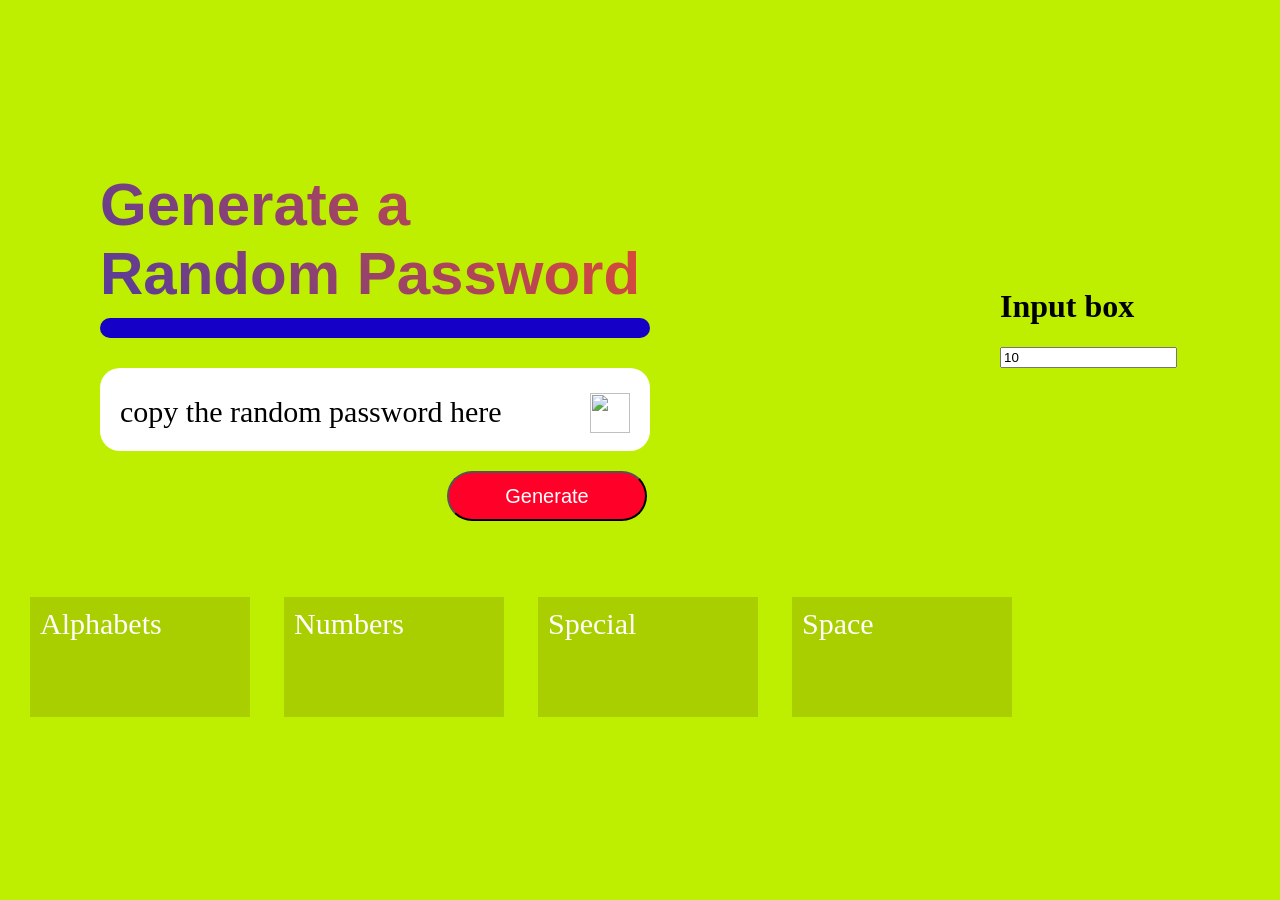
==== randomPasswordGenerator.html @ fe343cc3 "Add files via upload" ====
<!doctype-html>
<html>
<head>
<title>Random Password Generator</title>
<style>
#whole
{
 height:500px;
 width:550px;
 margin-left:100px;
 margin-top:170px;
}
#h12
{
 font-size:60px;
 color:black;
 font-family: "Arial";
  font-weight: 600;
  background-image: linear-gradient(45deg, #553c9a, #ee4b2b);
  color: transparent;
  background-clip: text;
  -webkit-background-clip: text;
}
.horizontal-line {
  width: 100%;
  height: 20px;
  background-color: #1400c6; /* Change this to the desired color */
  border-radius:30px;
  transform:translate(0px,-30px);
}
.inputarea{
height:78px;
border-radius:20px;
width:100%;
background-color:white;
font-size:30px;
padding-top:5px;
}
#parac{
width:400px;
display:inline-block;
}
#copy
{
 float:right;
 width:40px;
 height:40px;
 margin-top:20px;
 margin-right:20px;
}
#copy:hover
{
 background-color:grey;
 border-radius:10px;
}
#copy:active{
scale: 90% 90%;
}
body
{
 margin:0px;
 background-color:#beef00;
}
.option{
display:inline-block;
width:200px;
height:100px;
background-color:#AACF00;
margin-left:30px;
margin-top:-90px;
font-size:30px;
padding:10px 10px;
color:white;
transform:translate(0px,-50px);
}
.option:hover{
background-color:#809C00;
}
#generate{
background-color:#ff0028;
color:white;
width:200px;
height:50px;
float:right;
margin-top:20px;
margin-right:3px;
border-radius:30px;
font-size:20px;
}
.inputbox{
 transform:translate(1000px,-500px);
}
</style>
<script>
let alpha="abcdefghijklmnopqrstuvwxyzABCDEFGHIJKLMNOPQRSTUVWXYZ";
let al=0;
function alphac(){
if(al==0)
{
al=1;
document.getElementById('option1').style.scale='95% 95%';
document.getElementById('option1').style.backgroundColor='#809C00';
} 
else
{
al=0;
document.getElementById('option1').style.scale='100% 100%';
document.getElementById('option1').style.backgroundColor='#AACF00'
document.getElementById('option1').onmouseover="document.getElementById('option1').style.backgroundColor='#809C00'";
document.getElementById('option1').onmouseout="document.getElementById('option1').style.backgroundColor='#AACF00'";
}
}
function numc(){
if(n==0)
{
n=1;
document.getElementById('option2').style.scale='95% 95%';
document.getElementById('option2').style.backgroundColor='#809C00';
} 
else
{
n=0;
document.getElementById('option2').style.scale='100% 100%';
document.getElementById('option2').style.backgroundColor='#AACF00'
}
}
function spec(){
if(sp==0)
{
sp=1;
document.getElementById('option3').style.scale='95% 95%';
document.getElementById('option3').style.backgroundColor='#809C00';
} 
else
{
sp=0;
document.getElementById('option3').style.scale='100% 100%';
document.getElementById('option3').style.backgroundColor='#AACF00'

}
}
function spac(){
if(spa==0)
{
spa=1;
document.getElementById('option4').style.scale='95% 95%';
document.getElementById('option4').style.backgroundColor='#809C00';
} 
else
{
spa=0;
document.getElementById('option4').style.scale='100% 100%';
document.getElementById('option4').style.backgroundColor='#AACF00'

}
}
let num="123456789";
let n=0;
let special="!\"#$%&'()*+,-./:;<=>?@[\]^_{|}~";
let sp=0
let space="        ";
let spa=0;
function copy(){
var a=document.getElementById('parac').innerHTML;
navigator.clipboard.writeText(a);
alert("Copied the text: " + a);
}
function call1(){
document.getElementById('demo').innerHTML="al="+al+" n="+n+" sp="+sp+" spa="+spa;
}
function generatefunc(){
if(al==0&&n==0&&sp==0&&spa==0)
{
 alert("press any options to generate");
 return;
}
let p="";
let cp="";
let i;
if(al==1)
{
 cp+=alpha;
}
if(n==1)
{
 cp+=num;
}
if(sp==1)
{
 cp+=special;
}
if(spa==1)
{
 cp+=space;
}
let le=cp.length-1;
let un=document.getElementById('passs').value;
for(i=0;i<un;i++)
{
 let t=getRandomInt(0,le);
 let t2=cp[t];
 p+=t2;
}
document.getElementById('parac').innerHTML=p;	
}
function getRandomInt(min, max) {
  return Math.floor(Math.random() * (max - min + 1)) + min;
}
</script>
</head>
<body>
<div id="whole">
<h1 id="h12">Generate a <br><span>Random Password</span></h1>
<div class="horizontal-line"></div>
<div class="inputarea"><p id="parac" style="transform:translate(20px,-8px);">copy the random password here</p><img onclick="copy();" id="copy" style="float:right;margin-top:20px;margin-right:20px;" src="C:\Users\Aswin S\Downloads\copy.png"></div>
<button id="generate" onclick="generatefunc()">Generate</button>
</div>
<div class="option" id="option1" onclick="alphac()">Alphabets</div>
<div class="option" id="option2" onclick="numc()">Numbers</div>
<div class="option" id="option3" onclick="spec()">Special</div>
<div class="option" id="option4" onclick="spac()">Space</div>
<div class="inputbox">
<h1>Input box</h1>
<input type="text" id="passs" value="10">
</div>
</body>
</html>
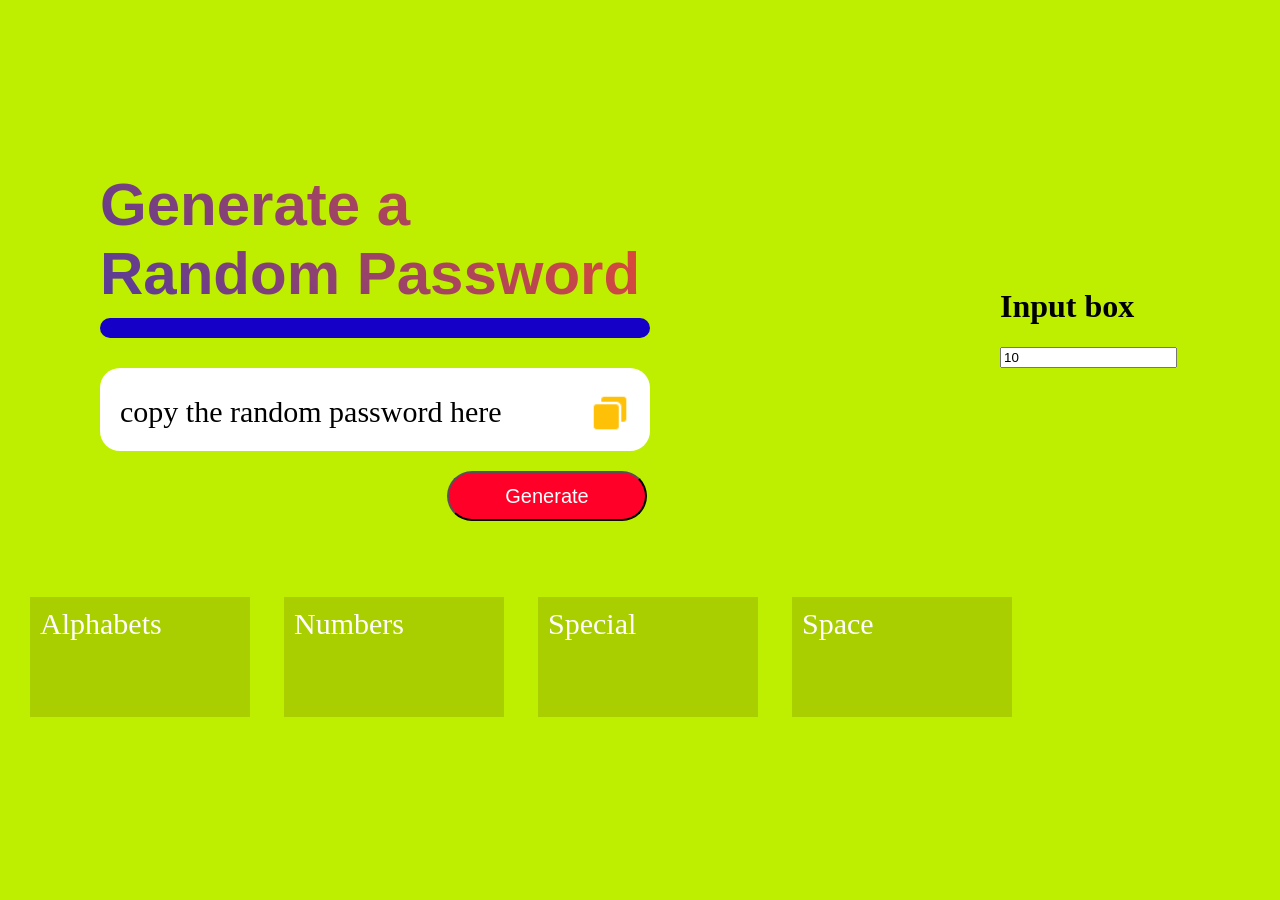
==== commit b59eba28: "Update randomPasswordGenerator.html" ====
--- a/randomPasswordGenerator.html
+++ b/randomPasswordGenerator.html
@@ -212,7 +212,7 @@
 <div id="whole">
 <h1 id="h12">Generate a <br><span>Random Password</span></h1>
 <div class="horizontal-line"></div>
-<div class="inputarea"><p id="parac" style="transform:translate(20px,-8px);">copy the random password here</p><img onclick="copy();" id="copy" style="float:right;margin-top:20px;margin-right:20px;" src="C:\Users\Aswin S\Downloads\copy.png"></div>
+<div class="inputarea"><p id="parac" style="transform:translate(20px,-8px);">copy the random password here</p><img onclick="copy();" id="copy" style="float:right;margin-top:20px;margin-right:20px;" src="copy.png"></div>
 <button id="generate" onclick="generatefunc()">Generate</button>
 </div>
 <div class="option" id="option1" onclick="alphac()">Alphabets</div>
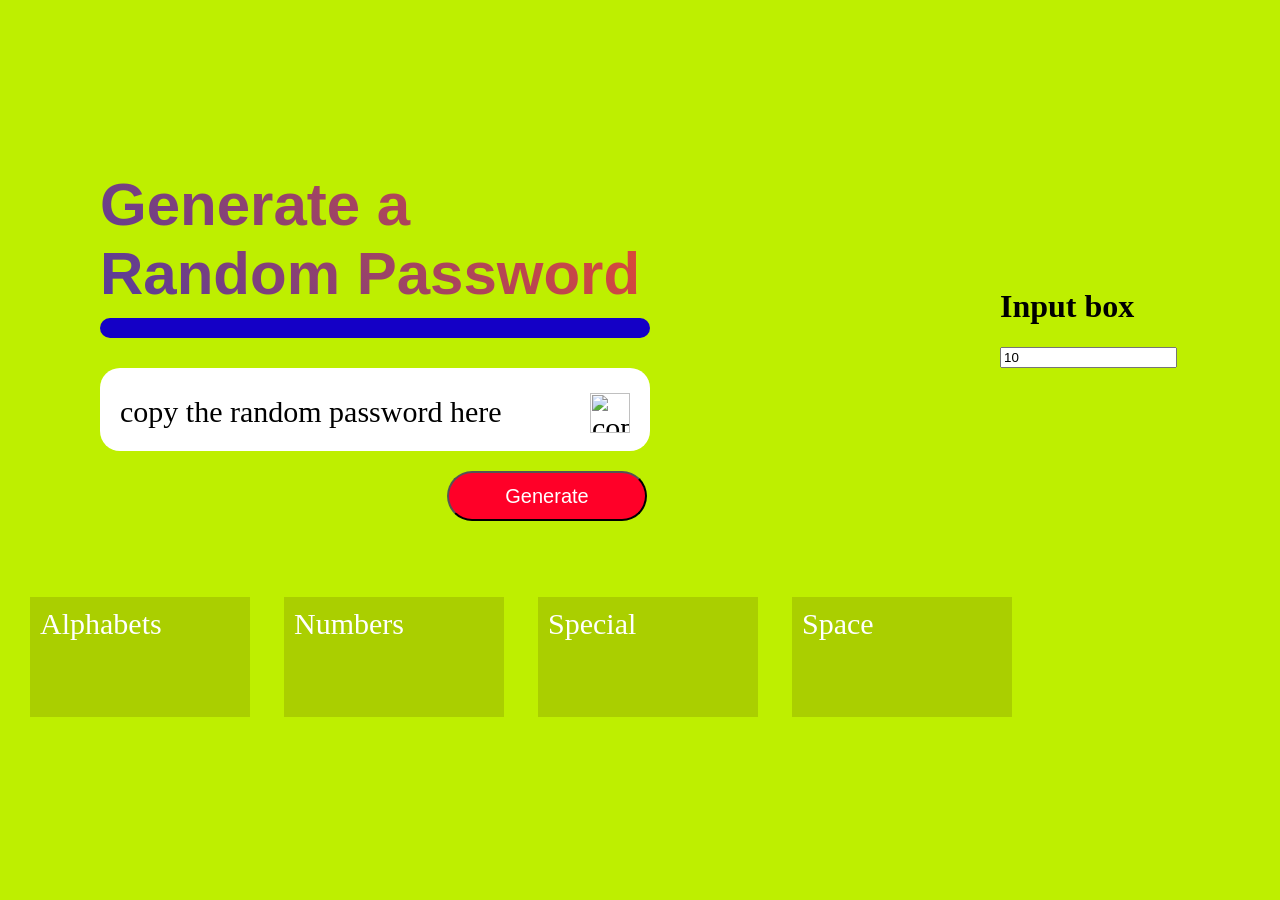
==== commit 49c6efe4: "Update randomPasswordGenerator.html" ====
--- a/randomPasswordGenerator.html
+++ b/randomPasswordGenerator.html
@@ -212,7 +212,7 @@
 <div id="whole">
 <h1 id="h12">Generate a <br><span>Random Password</span></h1>
 <div class="horizontal-line"></div>
-<div class="inputarea"><p id="parac" style="transform:translate(20px,-8px);">copy the random password here</p><img onclick="copy();" id="copy" style="float:right;margin-top:20px;margin-right:20px;" src="copy.png"></div>
+<div class="inputarea"><p id="parac" style="transform:translate(20px,-8px);">copy the random password here</p><img onclick="copy();" id="copy" alt="copy tag" style="float:right;margin-top:20px;margin-right:20px;" src="Generate-Random-Password/copy.png"></div>
 <button id="generate" onclick="generatefunc()">Generate</button>
 </div>
 <div class="option" id="option1" onclick="alphac()">Alphabets</div>
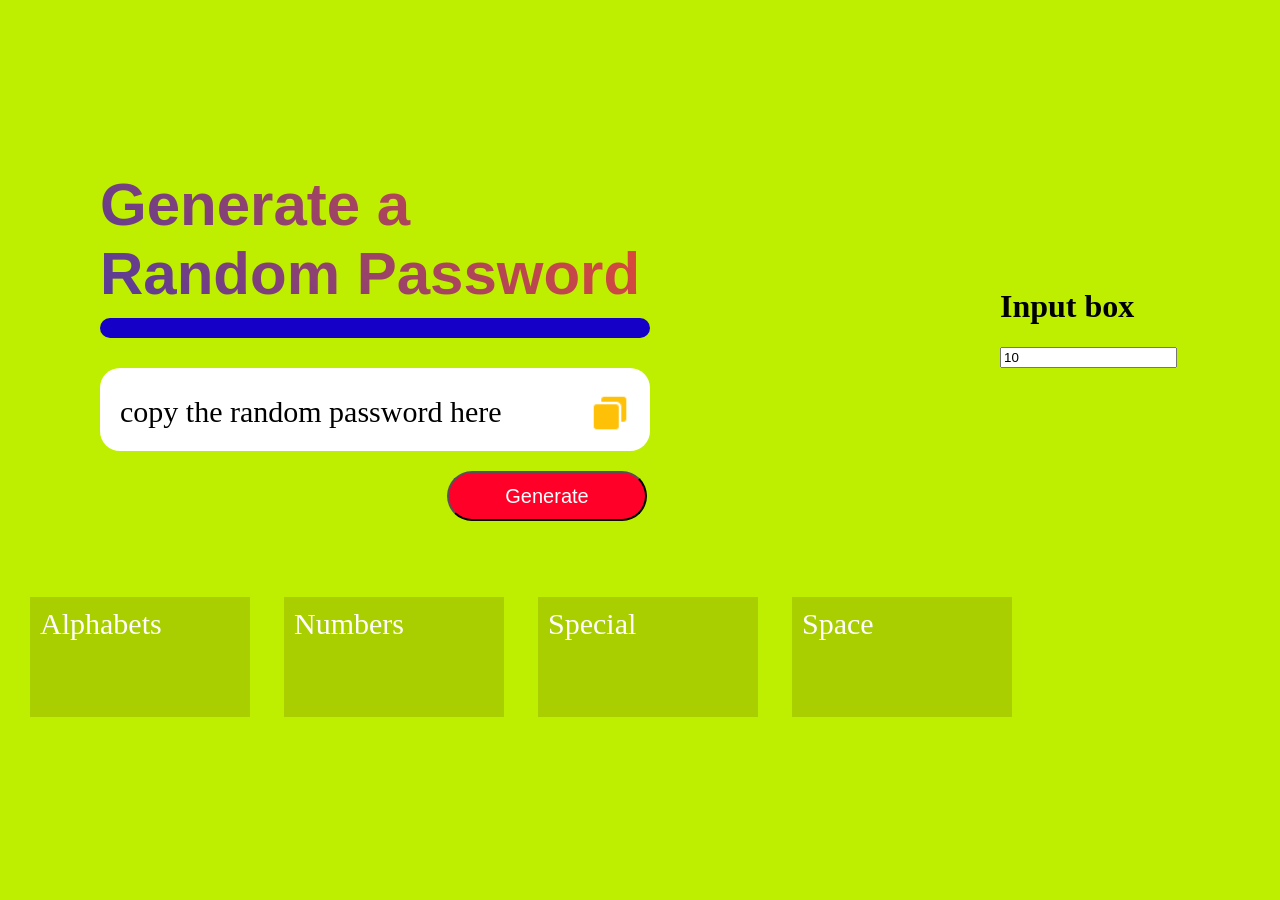
==== commit c8279d02: "Update randomPasswordGenerator.html" ====
--- a/randomPasswordGenerator.html
+++ b/randomPasswordGenerator.html
@@ -212,7 +212,7 @@
 <div id="whole">
 <h1 id="h12">Generate a <br><span>Random Password</span></h1>
 <div class="horizontal-line"></div>
-<div class="inputarea"><p id="parac" style="transform:translate(20px,-8px);">copy the random password here</p><img onclick="copy();" id="copy" alt="copy tag" style="float:right;margin-top:20px;margin-right:20px;" src="Generate-Random-Password/copy.png"></div>
+<div class="inputarea"><p id="parac" style="transform:translate(20px,-8px);">copy the random password here</p><img onclick="copy();" id="copy" alt="copy tag" style="float:right;margin-top:20px;margin-right:20px;" src="copy.png"></div>
 <button id="generate" onclick="generatefunc()">Generate</button>
 </div>
 <div class="option" id="option1" onclick="alphac()">Alphabets</div>
